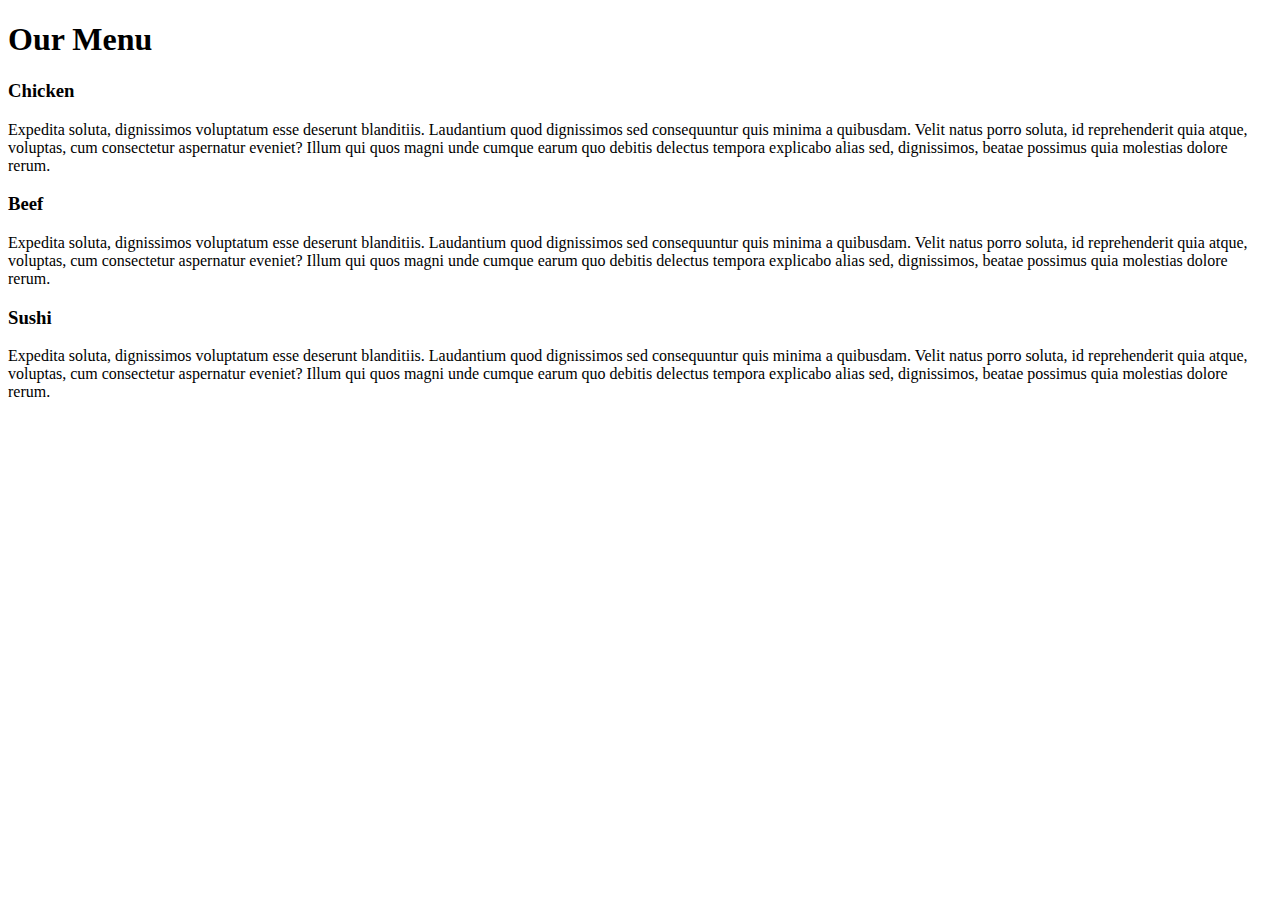
==== style 4/index.html @ ab77e821 "uploaded" ====
<!DOCTYPE html>
<html lang="en">
    <head>
        <meta charset="UTF-8">
        
        <meta name="view-port" content="width=device-width, initial-scale=1.0">
        
        <title>Coursera-Peer-graded-Assignment-Module-2-Coding-Assignment</title>
        
        <link rel="stylesheet" href="Css/style.css">
        <style>
            
        </style>
    </head>
    <body>
        <h1>Our Menu</h1>
        <section class="col-lg-4 col-md-6 col-sm-12">
            <div  class="container">
                <h3 class="skamp">Chicken</h3>

                <p>
                    Expedita soluta, dignissimos voluptatum esse deserunt blanditiis. Laudantium quod dignissimos sed consequuntur quis minima a quibusdam. Velit natus porro soluta, id reprehenderit quia atque, voluptas, cum consectetur aspernatur eveniet? Illum qui quos magni unde cumque earum quo debitis delectus tempora explicabo alias sed, dignissimos, beatae possimus quia molestias dolore rerum.
                </p>
            </div>
        </section>
        
        <section class="col-lg-4 col-md-6 col-sm-12">
            <div class="container">
                <h3 class="rrrr">Beef</h3>

                <p>
                    Expedita soluta, dignissimos voluptatum esse deserunt blanditiis. Laudantium quod dignissimos sed consequuntur quis minima a quibusdam. Velit natus porro soluta, id reprehenderit quia atque, voluptas, cum consectetur aspernatur eveniet? Illum qui quos magni unde cumque earum quo debitis delectus tempora explicabo alias sed, dignissimos, beatae possimus quia molestias dolore rerum.
                </p>
            </div>
        </section>
        
        <section class="col-lg-4 col-md-12 col-sm-12">
            <div class="container">
                <h3 class="pppp">Sushi</h3>
                
                <p>
                    Expedita soluta, dignissimos voluptatum esse deserunt blanditiis. Laudantium quod dignissimos sed consequuntur quis minima a quibusdam. Velit natus porro soluta, id reprehenderit quia atque, voluptas, cum consectetur aspernatur eveniet? Illum qui quos magni unde cumque earum quo debitis delectus tempora explicabo alias sed, dignissimos, beatae possimus quia molestias dolore rerum.
                </p>
            </div>
        </section>
    </body>
</html>
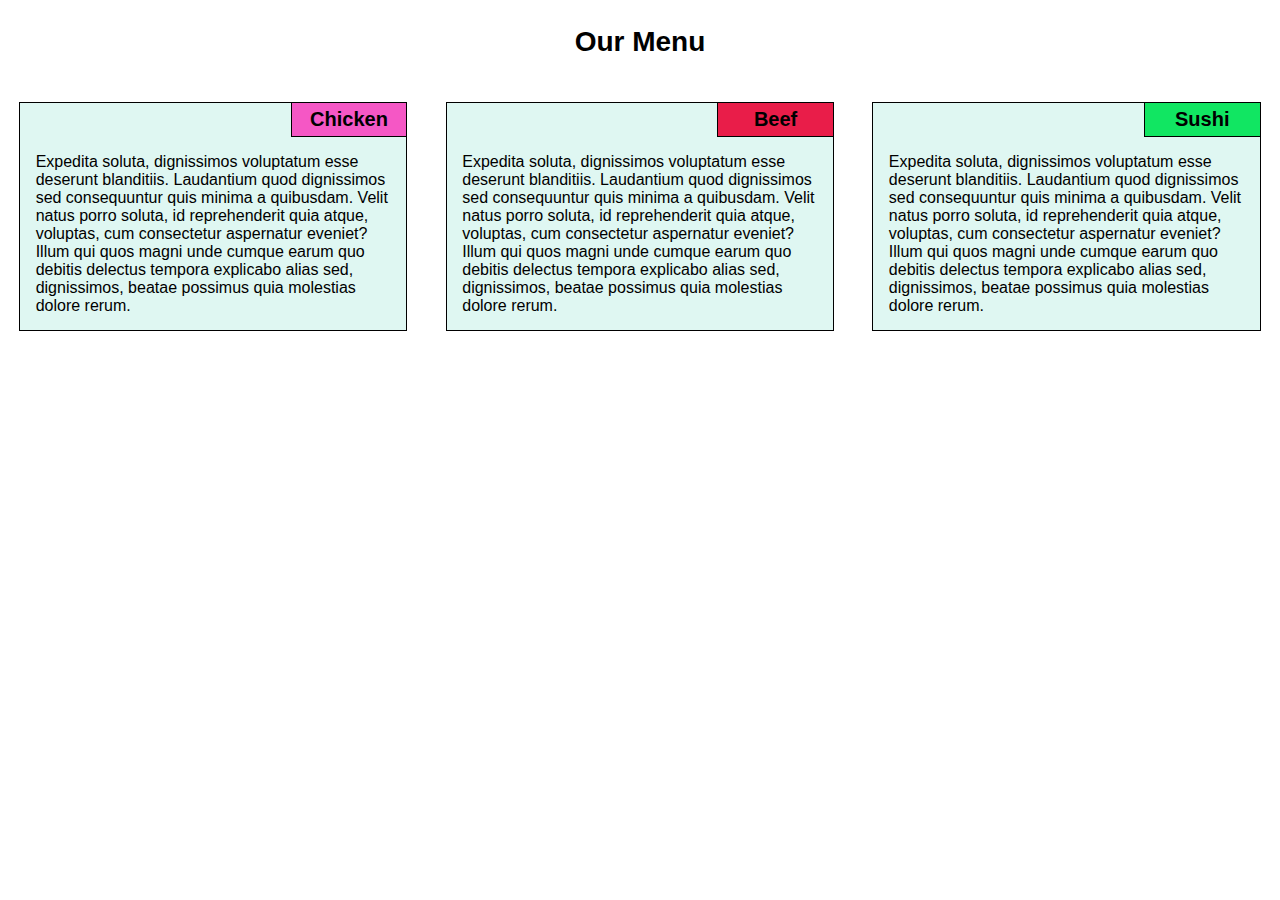
==== commit 253c7ed5: "Update index.html" ====
--- a/style 4/index.html
+++ b/style 4/index.html
@@ -7,7 +7,7 @@
         
         <title>Coursera-Peer-graded-Assignment-Module-2-Coding-Assignment</title>
         
-        <link rel="stylesheet" href="Css/style.css">
+        <link rel="stylesheet" href="style.css">
         <style>
             
         </style>
@@ -44,4 +44,4 @@
             </div>
         </section>
     </body>
-</html>+</html>
--- a/style 4/style.css
+++ b/style 4/style.css
@@ -0,0 +1,211 @@
+* {
+    margin: 0;
+    padding: 0;
+    box-sizing: border-box;
+    font-family: Arial, Helvetica, sans-serif;
+}
+
+.container {
+    border: 1px solid #000;
+    background-color: #dff7f2;
+}
+
+h3 {
+    float: right;
+    width: 30%;
+    padding: 5px 0;
+    text-align: center;
+    border-bottom: 1px solid #000;
+    border-left: 1px solid #000;
+    font-size: 125%;
+    background-color: #EAFFD0;
+}
+
+h1 {
+    padding: 2%;
+    text-align: center;
+    font-size: 175%;
+}
+
+p {
+    padding: 4%;
+    clear: right;
+    font-size: 100%;
+}
+
+/*Style in large screen*/
+@media (min-width: 992px) {
+    .col-lg-1, .col-lg-2, .col-lg-3, .col-lg-4, .col-lg-5, .col-lg-6, .col-lg-7, .col-lg-8, .col-lg-9, .col-lg-10, .col-lg-11, .col-lg-12 {
+        float: left;
+        padding: 1.5%;
+    }
+    
+    .col-lg-1 {
+        width: 8.33%;
+    }
+    
+    .col-lg-2 {
+        width: 16.66%;
+    }
+    
+    .col-lg-3 {
+        width: 25%;
+    }
+    
+    .col-lg-4 {
+        width: 33.33%;
+    }
+    
+    .col-lg-5 {
+        width: 41.66%;
+    }
+    
+    .col-lg-6 {
+        width: 50%;
+    }
+    
+    .col-lg-7 {
+        width: 58.33%;
+    }
+    
+     .col-lg-8 {
+        width: 66.66%;
+    }
+    
+    .col-lg-9 {
+        width: 75%;
+    }
+    
+    .col-lg-10 {
+        width: 83.33%;
+    }
+    
+    .col-lg-11 {
+        width: 91.66%;
+    }
+    
+    .col-lg-12 {
+        width: 100%;
+    }
+}
+
+/*Style in mediam screen (TABLET)*/
+@media (max-width: 991px) and (min-width: 768px) {
+    .col-md-1, .col-md-2, .col-md-3, .col-md-4, .col-md-5, .col-md-6, .col-md-7, .col-md-8, .col-md-9, .col-md-10, .col-md-11, .col-md-12 {
+        float: left;
+        padding: 1.5%;
+    }
+    
+    .col-md-1 {
+        width: 8.33%;
+    }
+    
+    .col-md-2 {
+        width: 16.66%;
+    }
+    
+    .col-md-3 {
+        width: 25%;
+    }
+    
+    .col-md-4 {
+        width: 33.33%;
+    }
+    
+    .col-md-5 {
+        width: 41.66%;
+    }
+    
+    .col-md-6 {
+        width: 50%;
+    }
+    
+    .col-md-7 {
+        width: 58.33%;
+    }
+    
+    .col-md-8 {
+        width: 66.66%;
+    }
+    
+    .col-md-9 {
+        width: 75%;
+    }
+    
+    .col-md-10 {
+        width: 83.33%;
+    }
+    
+    .col-md-11 {
+        width: 91.66%;
+    }
+    
+    .col-md-12 {
+        width: 100%;
+    }
+}
+
+/*style in small screen (phone)*/
+@media (max-width: 767px) {
+    .col-sm-1, .col-sm-2, .col-sm-3, .col-sm-4, .col-sm-5, .col-sm-6, .col-sm-7, .col-sm-8, .col-sm-9, .col-sm-10, .col-sm-11, .col-sm-12 {
+        float: left;
+        padding: 1.5%;
+    }
+    
+    .col-sm-1 {
+        width: 8.33%;
+    }
+    
+    .col-sm-2 {
+        width: 16.66%;
+    }
+    
+    .col-sm-3 {
+        width: 25%;
+    }
+    
+    .col-sm-4 {
+        width: 33.33%;
+    }
+    
+    .col-sm-5 {
+        width: 41.66%;
+    }
+    
+    .col-sm-6 {
+        width: 50%;
+    }
+    
+    .col-sm-7 {
+        width: 58.33%;
+    }
+    
+    .col-sm-8 {
+        width: 66.66%;
+    }
+    
+    .col-sm-9 {
+        width: 75%;
+    }
+    
+    .col-sm-10 {
+        width: 83.33%;
+    }
+    
+    .col-sm-11 {
+        width: 91.66%;
+    }
+    
+    .col-sm-12 {
+        width: 100%;
+    }    
+}
+.skamp{
+    background-color: rgb(245, 87, 197);
+}
+.rrrr{
+    background-color: rgb(233, 29, 73);
+}
+.pppp{
+    background-color: rgb(17, 230, 98);
+}